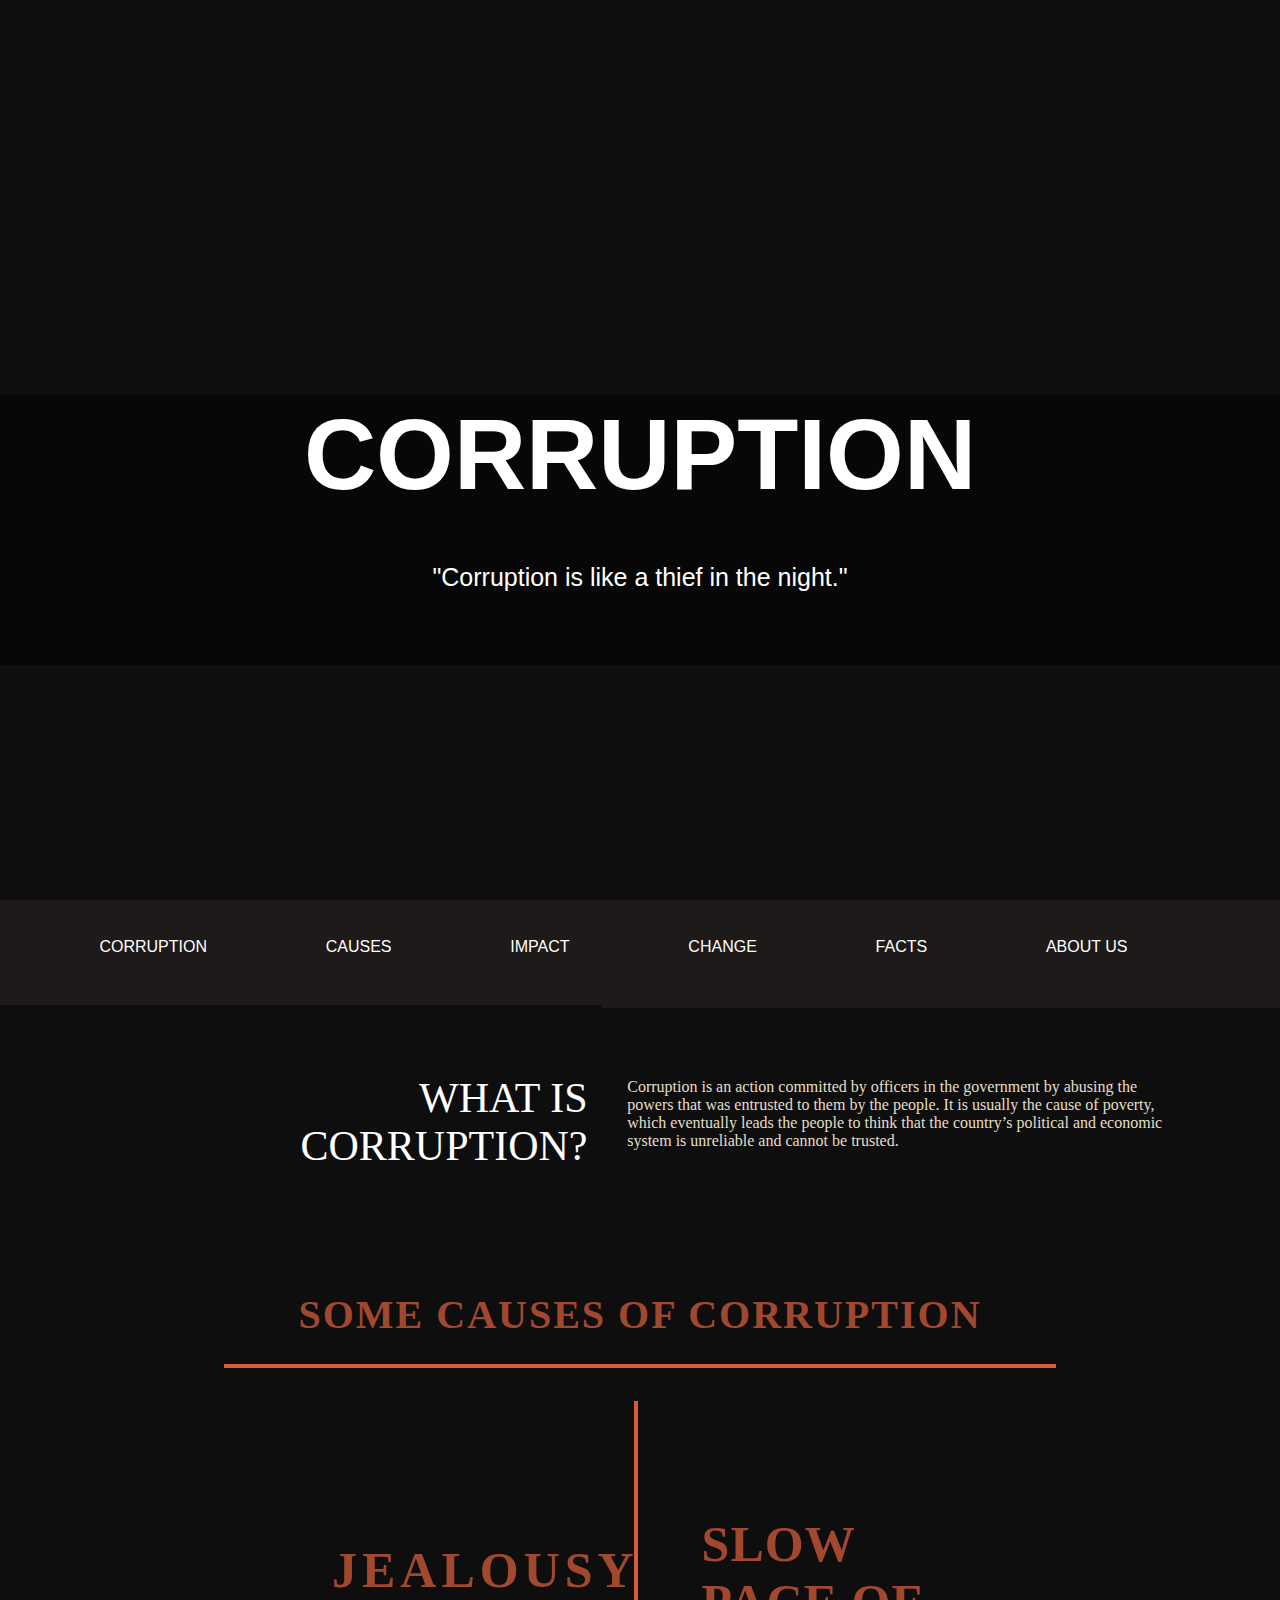
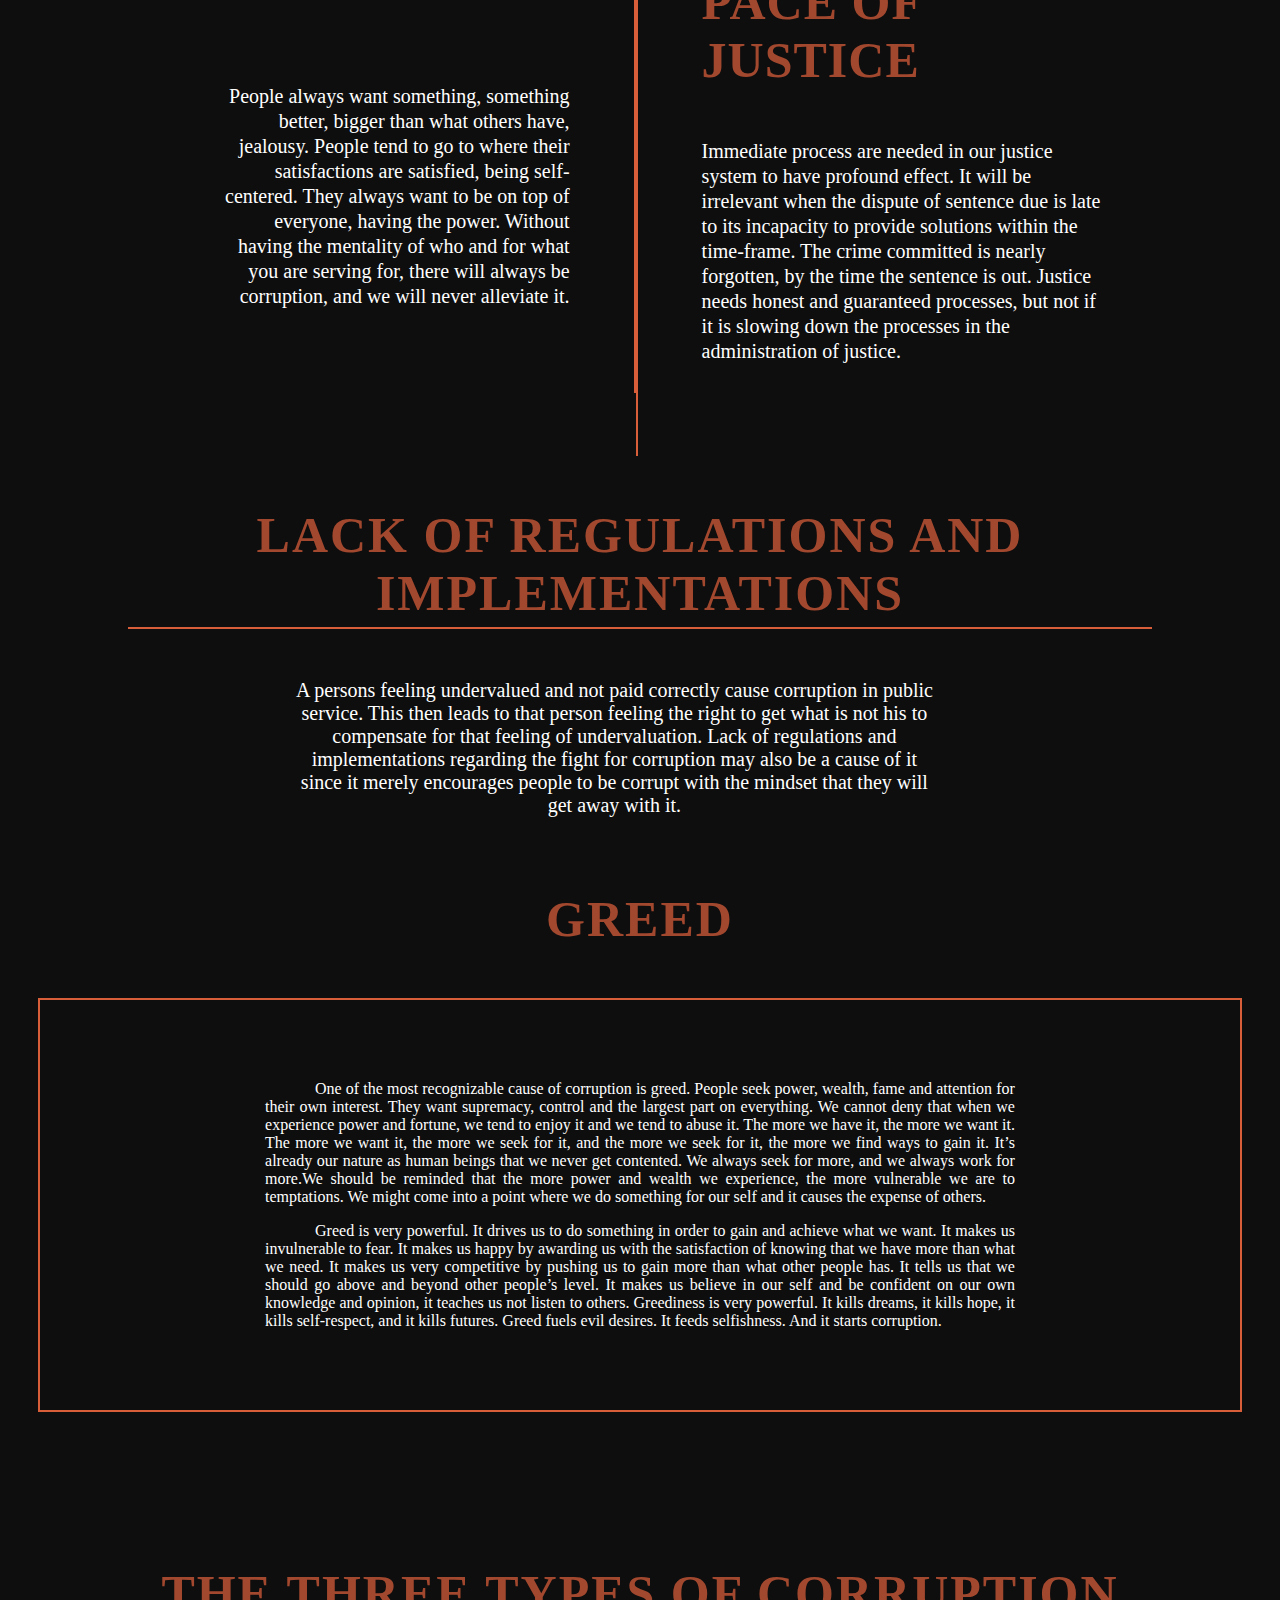
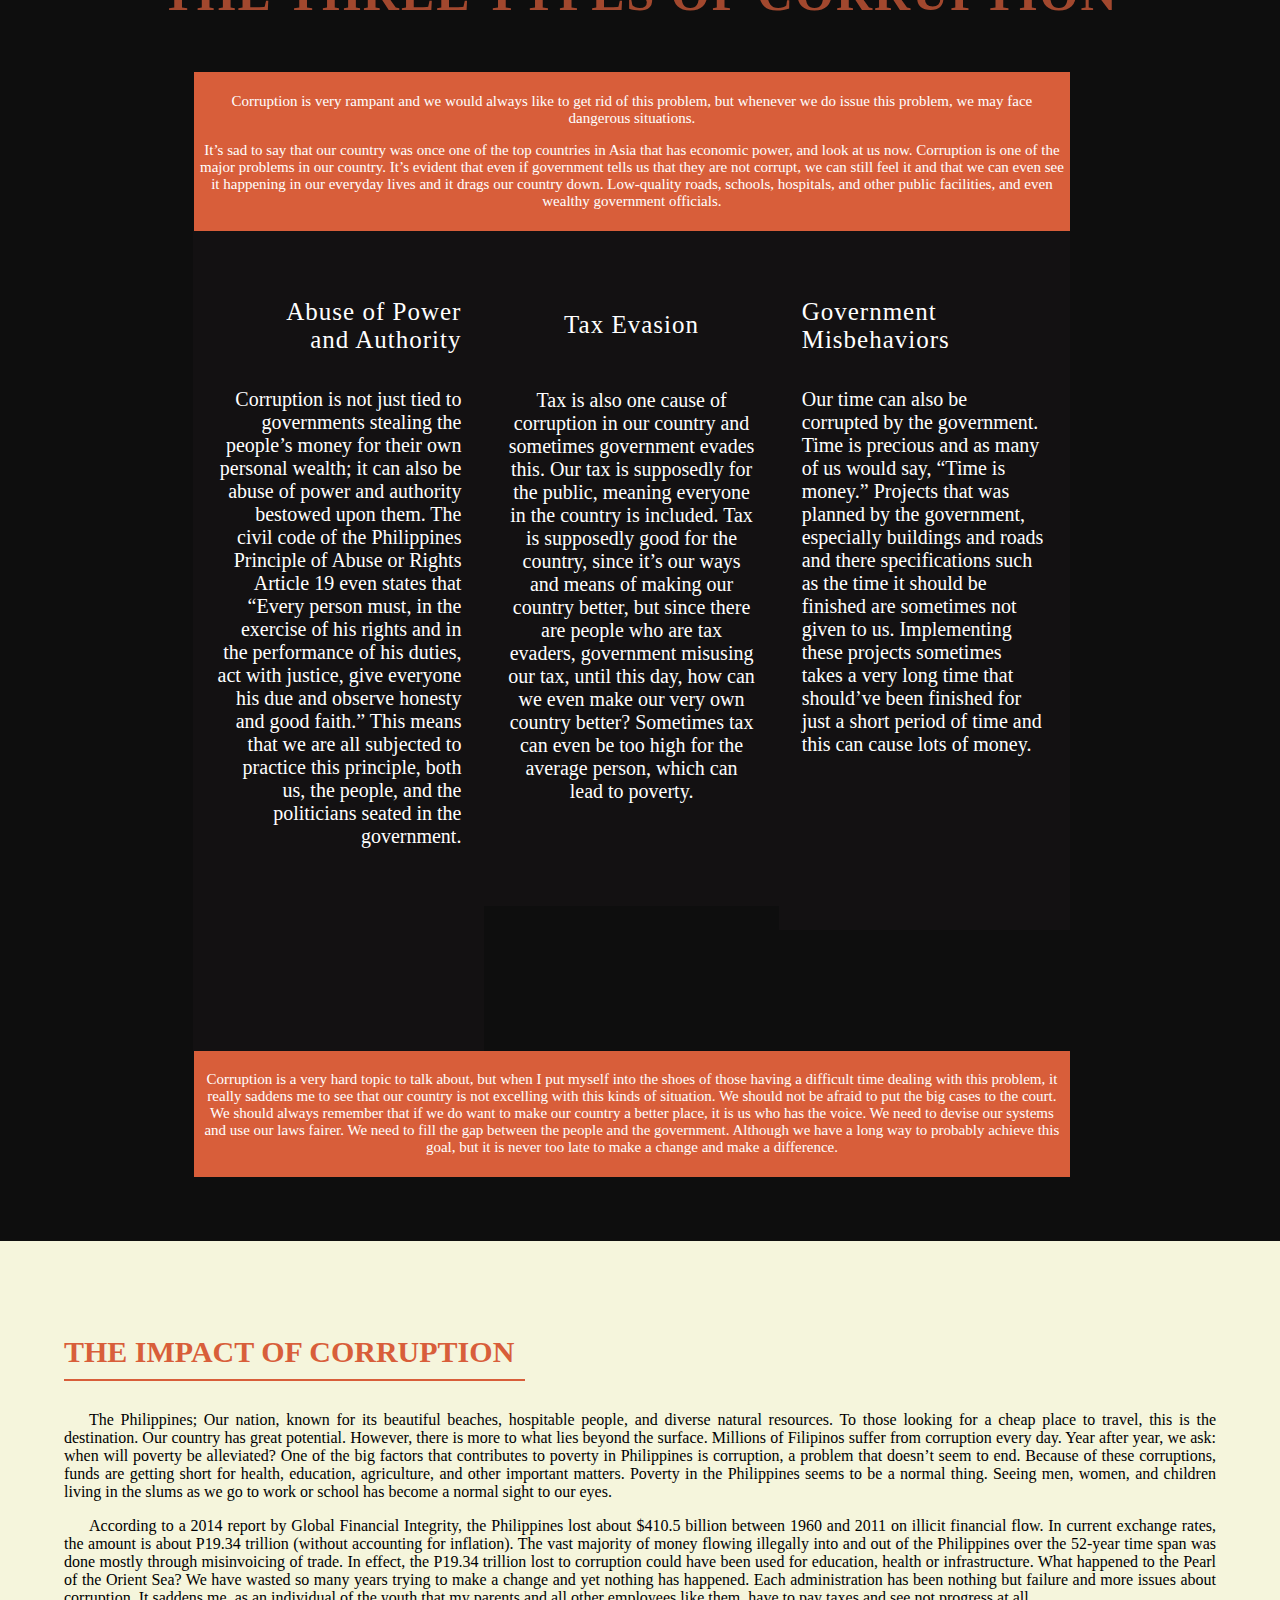
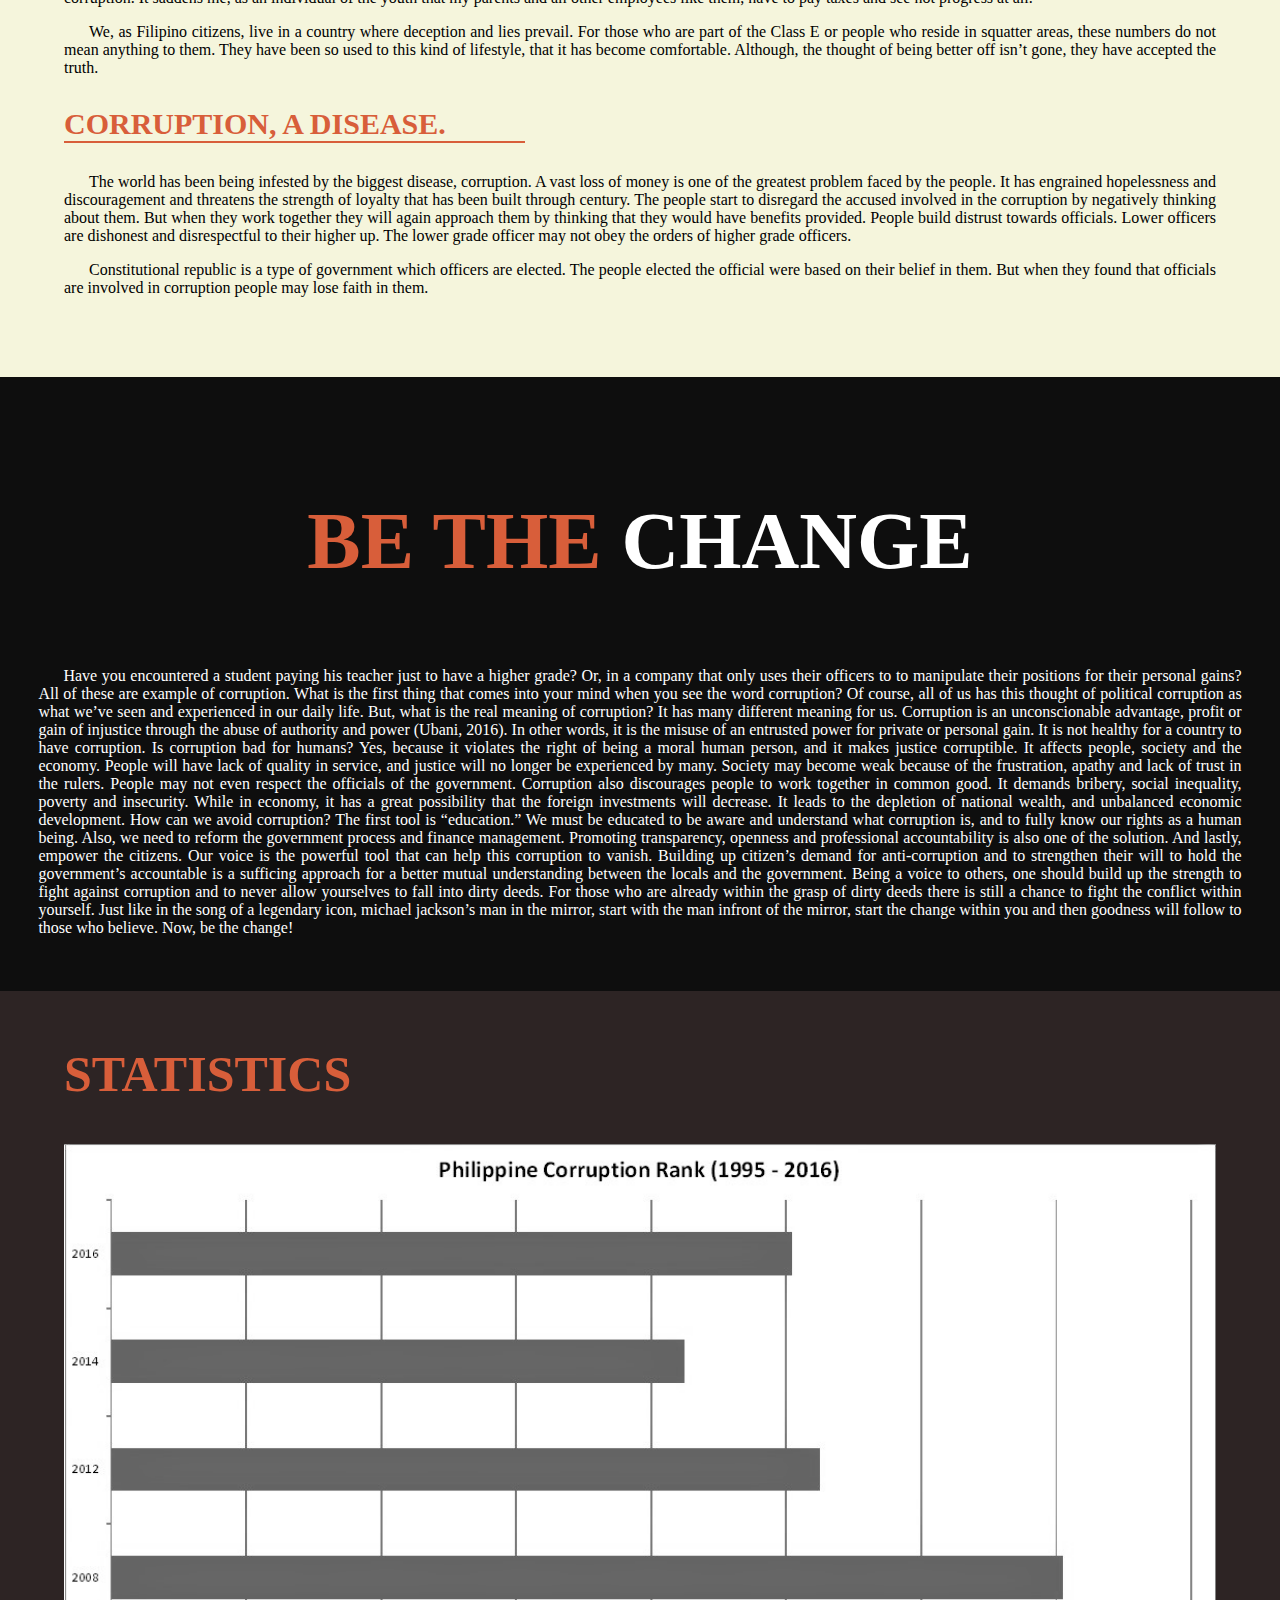
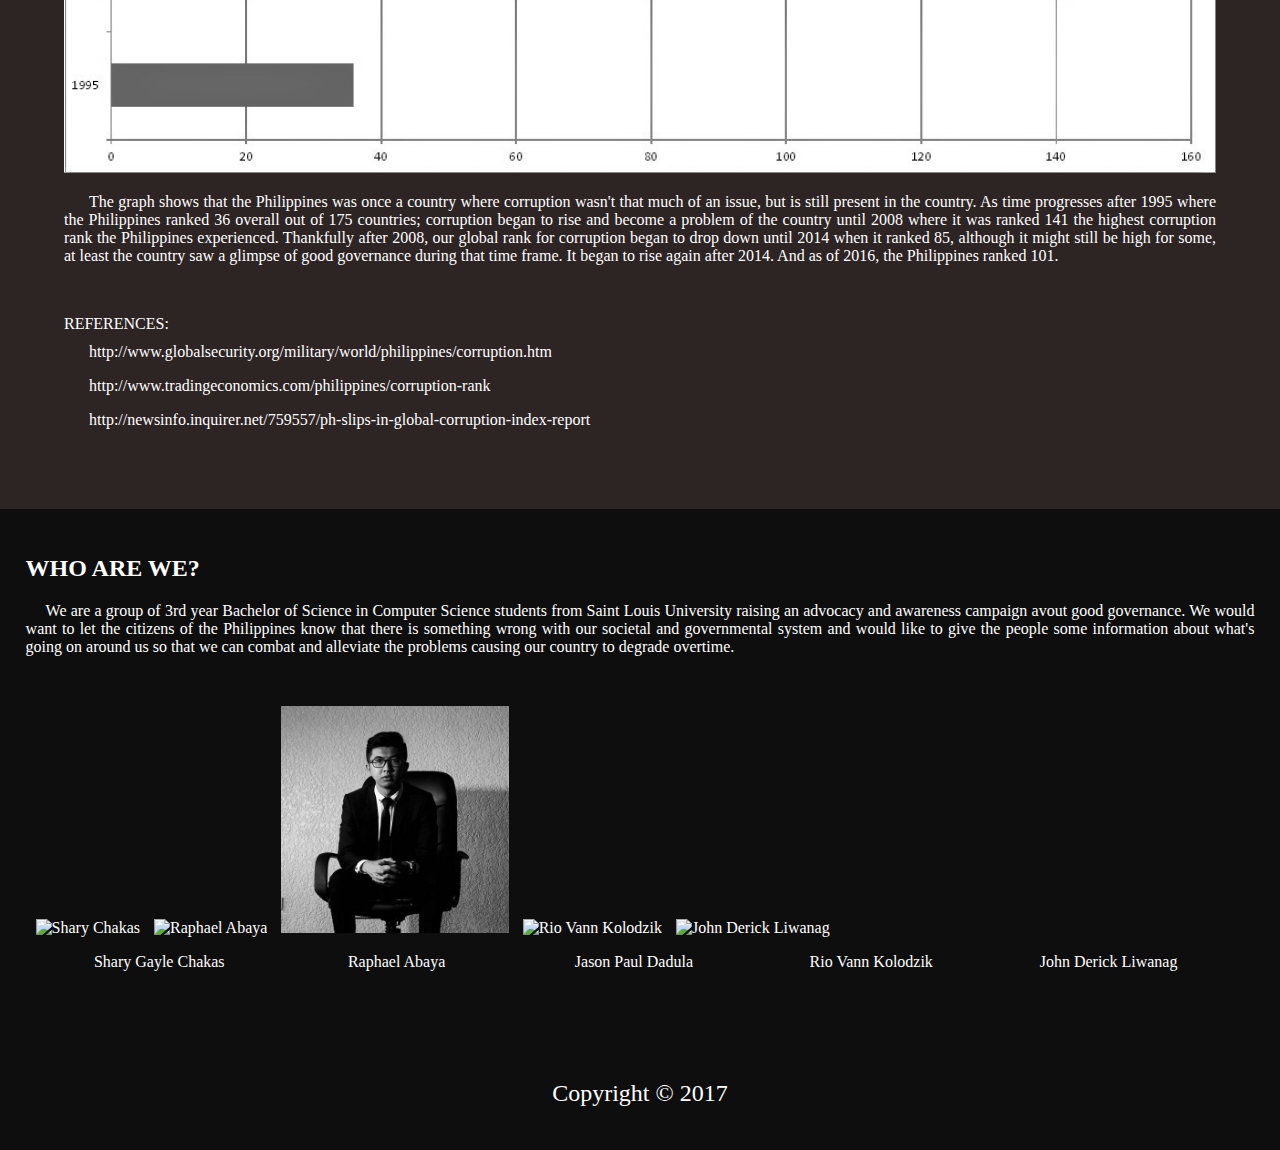
==== 9355B-G8 (For Finalization)/index.html @ 68cabdc9 "Ready for finalization" ====
<!DOCTYPE html>
<html lang="en">

<head>
	<link rel="stylesheet" href="styles/style.css">
	<meta name="keywords" content="awareness, advocacy, corruption, governance">
	<meta name="description" content="An advocacy and awareness website for good governance specifically tackling the topic of corruption">
	<meta charset="utf-8">
	<meta name="author" content="Group8"/>

	<title>Good Governance</title>
</head>

<body>

	<div class="container">
        
        <!-- removed <div id="cover> from inside the header and instead used it as wrapper of the top portion of the html -->
		<div id="cover">
            
            <header>
            	<h1 id="branding">Good Governance</h1>
                <!-- added this whole content of the header -->
                <div id="blackbg"></div>
                    <section id="intro">
                        <h1> CORRUPTION </h1>
                        <p>"Corruption is like a thief in the night."</p>
                    </section>
            </header>
            
            <!-- removed <nav id="menu"> from inside of header -->
			<nav id="menu">
				<ul>
					<li id="definition_menu"><a href="#secondcover">CORRUPTION</a></li>
					<li id="cause_menu"><a href="#cause">CAUSES</a></li>
					<li id="impact_menu"><a href="#column2">IMPACT</a></li>
					<li id="change_menu"><a href="#change">CHANGE</a></li>
					<li id="fact_menu"><a href="#facts">FACTS</a></li>
                    <li id="about_menu"><a href="#about">ABOUT US</a></li>
				</ul>
			</nav>
		</div>
		
		<!-- added <div id="main_content" to wrap the whole content of the html -->
		<div id="main_content">
            
            <!-- changed <div id="defition> to <section> and used to wrap this whole section -->
				<section>
                    <!-- added division of section into two columns -->
                    <div id="left">
                        <h2> WHAT IS CORRUPTION? </h2>
                    </div>
                    
                    <!-- changed class="secondcover" to id="secondcover -->
				    <div id="secondcover">
                            <p>	
                                <!-- removed &emsp -->
                                Corruption is an action committed by officers in the government by abusing the powers that was entrusted to them by the people. It is usually the cause of poverty, which eventually leads the people to think that the country’s political and economic system is unreliable and cannot be trusted. 
                            </p>
				    </div>
                    
                    <!-- added <div class="clear"> -->
                    <div class="clear"></div>
                </section>
		
			<div id="cause">
                <!-- added <h2> located below -->
                <h2> SOME CAUSES OF CORRUPTION </h2>
                
                    <!-- class fourthcover previously wrapped the 5 sections, now it only wraps the 2 first sections -->
                    <div class="fourthcover">
                        
                        <!-- added division to the id cause -->
                        <!-- removed id of all h3 in this cause section -->
                        <!-- transferred the id of p into id of each defined sections -->
                        <!-- removed <br> -->
                        <section id="cause1">
                            <h3> JEALOUSY </h3>
                            <p>
                                People always want something, something better, bigger 
                                than what others have, jealousy. People tend to go to where their satisfactions are satisfied, being self-centered. They always want to be on top of everyone, having the power. Without having the mentality of who and for what you are serving for, there will always be corruption, and we will never alleviate it.
                            </p>
                        </section>

                        <section id="cause2">	
                            <h3>SLOW PACE OF JUSTICE</h3>
                            <p>
                                Immediate process are needed in our justice system to have profound effect. It will be irrelevant when the dispute of sentence due is late to its incapacity to provide solutions within the time-frame. The crime committed is nearly forgotten, by the time the sentence is out. Justice needs honest and guaranteed processes, but not if it is slowing down the processes in the administration of justice.
                            </p>
                        </section>
                        
                        <!-- added <div class="clear"> -->
                        <div class="clear"></div>
                      </div>
                
                        <section id="cause3">
                            <h3>
                                LACK OF REGULATIONS AND IMPLEMENTATIONS
                            </h3>
                            <p>
                                A persons feeling undervalued and not paid correctly cause corruption in public service. This then leads to that person feeling the right to get what is not his to compensate for that feeling of undervaluation. Lack of regulations and implementations regarding the fight for corruption may also be a cause of it since it merely encourages people to be corrupt with the mindset that they will get away with it. <br><br>
                            </p>
                        </section>
                    
					   <section id="cause4">
                           
                           <!-- added this h3 -->
						  <h3> GREED </h3>
                           
                           <!-- added class="cause4_wrapper to wrap the paragraphs of this section -->
                        <div class="cause4_wrapper">
                            <!-- divided the previously 2 paragraphs wrapped in 1 <p> into 2 separate <p>s -->
                            <p>
                                One of the most recognizable cause of corruption is greed. People seek power, wealth, fame and attention for their own interest. They want supremacy, control and the largest part on everything. We cannot deny that when we experience power and fortune, we tend to enjoy it and we tend to abuse it. The more we have it, the more we want it. The more we want it, the more we seek for it, and the more we seek for it, the more we find ways to gain it. It’s already our nature as human beings that we never get contented. We always seek for more, and we always work for more.We should be reminded that the more power and wealth we experience, the more vulnerable we are to temptations. We might come into a point where we do something for our self and it causes the expense of others. 
                            </p>
                            <p>
                                Greed is very powerful. It drives us to do something in order to gain and achieve what we want. It makes us invulnerable to fear. It makes us happy by awarding us with the satisfaction of knowing that we have more than what we need. It makes us very competitive by pushing us to gain more than what other people has. It tells us that we should go above and beyond other people’s level. It makes us believe in our self and be confident on our own knowledge and opinion, it teaches us not listen to others. Greediness is very powerful. It kills dreams, it kills hope, it kills self-respect, and it kills futures. Greed fuels evil desires.  It feeds selfishness. And it starts corruption. 
                            </p>
                        </div>
					</section>
                
                    <!-- transferred this section from "be the change" to "cause" section -->
                    <!-- divided the 2 first paragraphs into two different <p>s -->
                    <!-- changed name from id="column3" into id="cause5"> -->
                    <section id="cause5">
                        
                            <h3>
                                THE THREE TYPES OF CORRUPTION
                            </h3>
                            <div id="cause5_top">
                                <p>
                                    Corruption is very rampant and we would always like to get rid of this problem, but whenever we do issue this problem, we may face dangerous situations.  
                                </p>
                            
                        
                                <p>
                                    It’s sad to say that our country was once one of the top countries in Asia that has economic power, and look at us now. Corruption is one of the major problems in our country. It’s evident that even if government tells us that they are not corrupt, we can still feel it and that we can even see it happening in our everyday lives and it drags our country down. Low-quality roads, schools, hospitals, and other public facilities, and even wealthy government officials. 
                                </p>
                            </div>
                        
                        <!-- added a wrapper class to wrap this 3 sections -->
                        <!-- divided "THE THREE TYPES OF CORRUPTION" into three subsections -->
                        <!-- all h4s found here are new -->
                        <!-- all 3 types were previously inside one <p>, now we divided it into 3 separate <p>s -->
                        <div class="cause_wrapper">
                            <section id="cause5_left">
                                <h4>
                                    Abuse of Power and Authority
                                </h4>

                                <p>
                                    Corruption is not just tied to governments stealing the people’s money for their own personal wealth; it can also be abuse of power and authority bestowed upon them. The civil code of the Philippines Principle of Abuse or Rights Article 19 even states that “Every person must, in the exercise of his rights and in the performance of his duties, act with justice, give everyone his due and observe honesty and good faith.” This means that we are all subjected to practice this principle, both us, the people, and the politicians seated in the government.  
                                </p>
                            </section>
                            
                            <section id="cause5_middle">
                                <h4>
                                    Tax Evasion
                                </h4>

                                <p>	  
                                    Tax is also one cause of corruption in our country and sometimes government evades this. Our tax is supposedly for the public, meaning everyone in the country is included. Tax is supposedly good for the country, since it’s our ways and means of making our country better, but since there are people who are tax evaders, government misusing our tax, until this day, how can we even make our very own country better? Sometimes tax can even be too high for the average person, which can lead to poverty. 
                                </p>
                            </section>
                            <section id="cause5_right">
                                <h4>
                                    Government Misbehaviors
                                    
                                </h4>

                                <p>	
                                    Our time can also be corrupted by the government. Time is precious and as many of us would say, “Time is money.” Projects that was planned by the government, especially buildings and roads and there specifications such as the time it should be finished are sometimes not given to us. Implementing these projects sometimes takes a very long time that should’ve been finished for just a short period of time and this can cause lots of money.
                                </p>
                            </section>
                            
                            <!-- added <div class="clear"> -->
                            <div class="clear"></div>
                            
                        </div>
                        
                        <!-- separated the last paragraph found in "THE THREE TYPES OF CORRUPTION and assigned it to a new div and id -->
                            <div id="cause5_bottom">
                                <!-- removed &emsp -->
                                <p>	
                                    Corruption is a very hard topic to talk about, but when I put myself into the shoes of those having a difficult time dealing with this problem, it really saddens me to see that our country is not excelling with this kinds of situation. We should not be afraid to put the big cases to the court. We should always remember that if we do want to make our country a better place, it is us who has the voice. We need to devise our systems and use our laws fairer. We need to fill the gap between the people and the government. Although we have a long way to probably achieve this goal, but it is never too late to make a change and make a difference.
                                </p>
                            </div> 
                    </section>
				</div>
            
                <!-- changed class="eighthcover" into id="eigthcover -->
                <!-- removed all id of h3 tags -->
                <div id="eigthcover">
                    
                    <!-- removed the id of p tag and transformed it into a section -->
					<section id="column2">
						<h3>THE IMPACT OF CORRUPTION </h3>
                        
                        <!-- divided the previously 2 paragraphs wrapped into 1 p tag into two separate p tags -->
                        <!-- removed &emsp; -->
						<p>
							The Philippines; Our nation, known for its beautiful beaches, hospitable people, and diverse natural resources. To those looking for a cheap place to travel, this is the destination. Our country has great potential.  However, there is more to what lies beyond the surface. Millions of Filipinos suffer from corruption every day. Year after year, we ask: when will poverty be alleviated?  One of the big factors that contributes to poverty in Philippines is corruption, a problem that doesn’t seem to end. Because of these corruptions, funds are getting short for health, education, agriculture, and other important matters. Poverty in the Philippines seems to be a normal thing. Seeing men, women, and children living in the slums as we go to work or school has become a normal sight to our eyes.  
						</p>
						<p>	
							According to a 2014 report by Global Financial Integrity, the 	Philippines lost about $410.5 billion between 1960 and 2011 on illicit financial flow. In current exchange rates, the amount is about P19.34 trillion (without accounting for inflation). The vast majority of money flowing illegally into and out of the Philippines over the 52-year time span was done mostly through misinvoicing of trade. In effect, the P19.34 trillion lost to corruption could have been used for education, health or infrastructure. What happened to the Pearl of the Orient Sea? We have wasted so many years trying to make a change and yet nothing has happened. Each administration has been nothing but failure and more issues about corruption. It saddens me, as an individual of the youth that my parents and all other employees like them, have to pay taxes and see not progress at all. 	
						</p>
						<p>	
							We, as Filipino citizens, live in a country where deception and lies prevail. For those who are part of the Class E or people who reside in squatter areas, these numbers do not mean anything to them. They have been so used to this kind of lifestyle, that it has become comfortable. Although, the thought of being better off isn’t gone, they have accepted the truth.  
						</p>
					</section>
                
                    <section id="columnchange">
						<h3>CORRUPTION, A DISEASE.</h3>
						<p>
							The world has been being infested by the biggest disease, corruption. A vast loss of money is one of the greatest problem faced by the people. It has engrained hopelessness and discouragement and threatens the strength of loyalty that has been built through century. The people start to disregard the accused involved in the corruption by negatively thinking about them. But when they work together they will again approach them by thinking that they would have benefits provided. People build distrust towards officials. Lower officers are dishonest and disrespectful to their higher up. The lower grade officer may not obey the orders of higher grade officers.
						</p>

						<p>	
							Constitutional republic is a type of government which officers are elected. The people elected the official were based on their belief in them. But when they found that officials are involved in corruption people may lose faith in them.
						</p>
					</section>
				</div>
			
                <!-- used <div id="change" as wrapper of change section instead of reusing the eighthcover class previously -->
                <!-- removed the write-up "THE THREE TYPES OF CORRUPTION" from here and transferred it in the cause section -->
                <!-- removed the br tag -->
                <!-- removed id of h3 tag -->
				<div id="change">
                    <!-- removed the id of p tag and transferred it into as the id of the newly created section --> 
					<section id="column1">
						<h3>BE THE <span>CHANGE</span></h3>
                        <!-- removed &emsp -->
                        <!-- changed by re-writing some parts of this paragraph -->
						<p>			
                            Have you encountered a student paying his teacher just to have a higher grade? Or, in a company that only uses their officers to to manipulate their positions for their personal gains? All of these are example of corruption. What is the first thing that comes into your mind when you see the word corruption? Of course, all of us has this thought of political corruption as what we’ve seen and experienced in our daily life. But, what is the real meaning of corruption? It has many different meaning for us. Corruption is an unconscionable advantage, profit or gain of injustice through the abuse of authority and power (Ubani, 2016). In other words, it is the misuse of an entrusted power for private or personal gain. It is not healthy for a country to have corruption.  Is corruption bad for humans? Yes, because it violates the right of being a moral human person, and it makes justice corruptible. It affects people, society and the economy. People will have lack of quality in service, and justice will no longer be experienced by many. Society may become weak because of the frustration, apathy and lack of trust in the rulers. People may not even respect the officials of the government. Corruption also discourages people to work together in common good. It demands bribery, social inequality, poverty and insecurity. While in economy, it has a great possibility that the foreign investments will decrease. It leads to the depletion of national wealth, and unbalanced economic development. How can we avoid corruption? The first tool is “education.” We must be educated to be aware and understand what corruption is, and to fully know our rights as a human being. Also, we need to reform the government process and finance management. Promoting transparency, openness and professional accountability is also one of the solution. And lastly, empower the citizens. Our voice is the powerful tool that can help this corruption to vanish. Building up citizen’s demand for anti-corruption and to strengthen their will to hold the government’s accountable is a sufficing approach for a better mutual understanding between the locals and the government. Being a voice to others, one should build up the strength to fight against corruption and to never allow yourselves to fall into dirty deeds. For those who are already within the grasp of dirty deeds there is still a chance to fight the conflict within yourself. Just like in the song of a legendary icon, michael jackson’s man in the mirror, start with the man infront of the mirror, start the change within you and then goodness will follow to those who believe. Now, be the change!
						</p>
					</section>
				</div>
            
            <!-- removed <div id="fact" -->
            <!-- changed from being <div> into <section> -->
			<section class="tenthcover" id="facts">
                <!-- added this h2 tag and its value -->
                <h2> STATISTICS </h2>
                <!-- added this image as content -->
                <img src="images/statistics.jpg" alt="Statistics 1">
                <!-- added this paragraph as content -->
                <p id="graph"> 
                    The graph shows that the Philippines was once a country where corruption wasn't that much of an issue, but is still present in the country. As time progresses after 1995 where the Philippines ranked 36 overall out of 175 countries; corruption began to rise and become a problem of the country until 2008 where it was ranked 141 the highest corruption rank the Philippines experienced. Thankfully after 2008, our global rank for corruption began to drop down until 2014 when it ranked 85, although it might still be high for some, at least the country saw a glimpse of good governance during that time frame. It began to rise again after 2014. And as of 2016, the Philippines ranked 101. 
                </p>
                <div id="references">
                	<!-- added this references as content -->
                	<span>REFERENCES:</span>
              		<p>http://www.globalsecurity.org/military/world/philippines/corruption.htm</p>
	              	<p>http://www.tradingeconomics.com/philippines/corruption-rank</p>
	               	<p>http://newsinfo.inquirer.net/759557/ph-slips-in-global-corruption-index-report</p>
            	</div>
            </section>

            <!-- added about section as content -->    
                    <section id="about">
                        <h2> WHO ARE WE? </h2>
                        <p> 
                            We are a group of 3rd year Bachelor of Science in Computer Science students from Saint Louis University raising an advocacy and awareness campaign avout good governance. We would want to let the citizens of the Philippines know that there is something wrong with our societal and governmental system and would like to give the people some information about what's going on around us so that we can combat and alleviate the problems causing our country to degrade overtime. 
                        </p>

                        <div id="images">
	                        <img id="shary" src="images/shary.jpg" alt="Shary Chakas">
	                        <img id="raphael" src="images/raphael.jpg" alt="Raphael Abaya">
	                        <img id="jay" src="images/jay.jpg" alt="Jason Dadula">
	                        <img id="rio" src="images/rio.jpg" alt="Rio Vann Kolodzik">
	                        <img id="jDerick" src="images/derick.jpg" alt="John Derick Liwanag">
                    	</div>

                    	<div id="personalInfo">
	                        <p id="sgc">
	                        	Shary Gayle Chakas
	                        </p>
	                        <p id="ra">
	                        	Raphael Abaya
	                        </p>
	                        <p id="jpd">
	                        	Jason Paul Dadula
	                        </p>
	                        <p id="rvk">
	                        	Rio Vann Kolodzik
	                        </p>
	                        <p id="jdl">
	                        	John Derick Liwanag
	                        </p>
                    	</div>
                    </section>

            <!-- added footer -->
            <footer>
            	<small>
            		Copyright © 2017 	   
            	</small>
            </footer>
        </div>
	</div>
</body>
</html>
---- 9355B-G8 (For Finalization)/styles/style.css ----
html, body{
    height: 100%;
    width:100%;
    margin: 0;
    padding: 0;
    background-color: #0e0e0e;
    color: white;
}

header{
    height: 50%;
    width: 100%;
    position: relative;
    top: 35%;
}

#branding{
    color: transparent;
}

#intro h1{
    margin-top: 10%;
}

#intro p{
    margin-top: 80px;
}

.container{
    position: absolute;
    width: 100%;
    height: 100%;
}

#cover{
    background-attachment: fixed;
    background-image: url("images/bgcover.jpg");
	background-repeat: no-repeat;
	background-position: center;
	background-size: cover;
    height:100%;
    width: 100%;
}

#menu{
    color: white;
    position: absolute;
    background-color: #1d1a19;
    height: 12%;
    width: 100%;
    top: 100%;
}

ul{
    position: relative;
    width: 91%;
    margin-top: 3%;
	overflow: hidden;
}

li{
	list-style-type: none;
}

li a{ 
    background-color: #1d1a19;
    font-family: 'Verdana', 'Arial','Sans Serif';
	color: white;
	float: left;
	text-decoration: none;
    padding: 0% 5.1%;

}

li a:hover{
    background-color: #d85e3a;
    color: black;
}

#blackbg{
    margin: 0;
    height: 60%;
    width: 100%;
    background-color:black;
    opacity: 0.5;
    color: white;
}

#intro{
    text-align: center;
    height: 50%;
    width: 100%;
    top: 10%;
    position: absolute;
}

#intro h1{
    width: 100%;
    top: -50%;
    font-family: 'Verdana','Arial';
    font-size: 100px;
    position: absolute;
}

#intro p{
    width: 100%;
    top: 45%;
    font-family: 'Verdana', 'Arial';
    font-size: 25px;
    position: absolute;
}

#secondcover{
    width: 43%;
    background-color: #0e0e0e;
    padding-left: 5%;
    padding-right: 8%;
    padding-top: 10%;
    float: right;
    margin-top: 1%;
}

#secondcover p{
    font-family: 'verdana';
    color: #e5dfc5;
    padding-bottom: 5%;

}

#left{
    text-align: right;
    background-color: #0e0e0e;
    padding-right: 2%;
    position: absolute;
    width: 45%;
    float: left;
    margin-top: 6.5%;
}

#left h2{
    padding: 6% 0% 4% 7%;
    font-weight: lighter;
    font-size: 42px;
    position: relative;
    left: 25%;
    width: 70%;
    font-family: 'verdana';
}

.clear{
    clear: both;
}

#about{
    margin: 0;
    background-color: #0e0e0e;
    padding: 2%;
    height: 500px;
    color: white;
}

#about h3{
    font-family: 'Verdana';
    font-weight: lighter;
    text-align: center;
}

#about p{
    text-align: justify;
    text-indent: 20px;
}

#cause{
    background-attachment: fixed;
    background-image: url("images/cover2.jpg");
    color: white;
}

#cause h2{
    font-family: 'impact';
    font-size: 40px;
    text-align: center;
    margin-left: auto;
    margin-right: auto;
    width: 65%;
    border-bottom: 4px solid #d85e3a;
    padding-top: 5%;
    padding-bottom: 2%;
    letter-spacing: 2px;
    color: #a2482e;
}

.fourthcover{
    width: 100%;
    overflow: auto;
}

#cause1{
    padding: 5%;
    float: left;
    width: 39.5%;
    border-right: 2px solid #d85e3a;
}

#cause1 p{
    text-align: right;
    line-height: 25px;
    margin-top: 17%;
    margin-left: 30%;
    width: 70%;
    font-family: 'verdana';
    font-size: 20px;
}

#cause1 h3{
    color: #a2482e;
    font-family: 'impact';
    font-size: 50px;
    letter-spacing: 5px;
    margin-left: 53%;
    margin-top: 15%;
}

#cause2{
    border-left: 2px solid #d85e3a;
    padding: 5%;
    float: left;
    width: 40%;
    height: 527px;
}

#cause2 h3{
    letter-spacing: 1px;
    font-size: 50px;
    font-family: 'impact';
    color: #a2482e;
    width: 50%;
}

#cause2 p{
    text-align: left;
    line-height: 25px;
    width: 80%;
    font-family: 'verdana';
    font-size: 20px;
}

#cause3 h3{
    text-align: center;
    font-family: 'impact';
    font-size: 50px;
    letter-spacing: 2px;
    color: #a2482e;
    border-bottom: 2px solid #d85e3a;
    width: 80%;
    margin-left: auto;
    margin-right: auto;
    padding-bottom: 5px;
}

#cause3 p{
    text-align: center;
    width: 50%;
    font-family: 'verdana';
    font-size: 20px;
    margin-left: 23%;
}

.cause4_wrapper{
    padding: 5%;
    margin: 3%;
    border: 2px solid #d85e3a;
}

#cause4 h3{
    text-align: center;
    font-family: 'impact';
    font-size: 50px;
    letter-spacing: 2px;
    color: #a2482e;
    width: 15%;
    margin-left: auto;
    margin-right: auto;
}

#cause4 p{
    text-indent: 50px;
    text-align: justify;
    margin-left: 15%;
    font-family: 'verdana';
    width: 70%;
}

#cause5{
    padding: 5%;
}

#cause5 h3{
    text-align: center;
    font-family: 'impact';
    font-size: 50px;
    letter-spacing: 2px;
    color: #a2482e;
}

#cause5_top{
    margin-left: 11.3%;
    width: 75%;
    padding: 0.5%;
    font-size: 15px;
    background-color: #d85e3a;
    color: white;
    text-align: center;
    font-family: 'verdana';    
}

p{
    font-family: 'verdana';
}

#cause5_left{
    background-color: #131112;
    width: 21.3%;
    padding: 3% 2%;
    margin-left: 11.2%;
    float: left;
    height: 751px;
}

#cause5_left h4{
    margin-left: 20%;
    width: 80%;
    text-align: right;
}


#cause5_left p{
    font-size: 20px;
    text-align: right;
}

#cause5_middle{
    text-align: center;
    float: left;
    background-color: #131112;
    width: 21.54%;
    padding: 3% 2% 7.2% 2%;
}

#cause5_middle h4{
    padding-top: 5%;
    text-align: center;
}

#cause5_middle p{
    padding-top:7%;
    font-size: 20px;
}

#cause5_right{
    float: left;
    background-color: #131112;
    width: 21.3%;
    padding: 3% 2% 13.4% 2%;
}

#cause5_right p{
    font-size: 20px;
}

#cause5_bottom{
    margin-left: 11.3%;
    width: 75%;
    padding: 0.5%;
    font-size: 15px;
    background-color: #d85e3a;
    color: white;
    text-align: center;
    font-family: 'verdana';
    
}

span{
    color: white;
}

h4{
    font-family: 'impact';
    font-weight: lighter;
    letter-spacing: 1px;
    font-size: 25px;
}

#change{
    padding: 3%;
    background-image: url("images/cover3.jpg");
    background-attachment: fixed;
}

#change h3{
    color: #d85e3a;
    text-align: center;
    font-size: 80px;
}

h3{
    font-family: 'impact';
}

#eigthcover{
    color: black;
    padding: 5%;
    background-color: beige;
}

#columnchange h3{
    border-bottom: 2px solid #d85e3a;
    color: #d85e3a;
    font-size: 30px;
    width: 40%;
}

#columnchange p{
    text-indent: 25px;
    text-align: justify;
}

#column1 p{
    text-indent: 25px;
    text-align: justify;
}

#column2 h3{
    font-size: 30px;
    color: #d85e3a;
    border-bottom: 2px solid #d85e3a;
    padding-bottom: 10px;
    width: 40%;
}

#column2 p{
    text-indent: 25px;
    text-align: justify;
}

.tenthcover{
    background-color: #2d2424;
    padding: 5%;
    position: relative;
}

.tenthcover{
    background-color: #2d2424;
    padding: 5%;
    position: relative;
}

#graph{
    margin-bottom: 50px;
    text-indent: 25px;
    text-align: justify;
}

#references p{
    text-indent: 25px;
    margin-top: 10px;
}

.tenthcover img{
    height: 100%;
    width: 100%;
}

.tenthcover h2{
    color: #d85e3a;
    font-family: 'impact';
    font-size: 50px;
    margin-top: -10px;
}

.clear{
    clear: both;
}

footer{
    text-align: center;
    margin: 0;
    padding: 20px;
    background-image: url("images/bgcover.jpg");
    height: 50px;
}

small{
    font-size: 1.5em;
}

#images{
    width: 100%;
    margin-top: 50px;
}

#shary{
    width: 18.5%;
}

#jay{
    width: 18.5%;
}

#rio{
    width: 18.5%;
}

#jDerick{
    width: 18.5%;
}

#raphael{
	width: 18.5%;
}

#personalInfo{
	width: 100%;
}

#personalInfo p{
	margin-left: 10px;
    text-align: center;
}

#images{
	width: 100%;
	margin-left: auto;
	margin-right: auto;
}

#images img{
	margin-left: 10px;
}

#sgc{
    width: 18.5%;
    float: left;   
}

#jpd{
    width: 18.5%;
    float: left;   
}

#rvk{
    width: 18.5%;
    float: left;   
}

#jdl{
    width: 18.5%;
    float: left;   
}

#ra{
    width: 18.5%;
    float: left;   
}
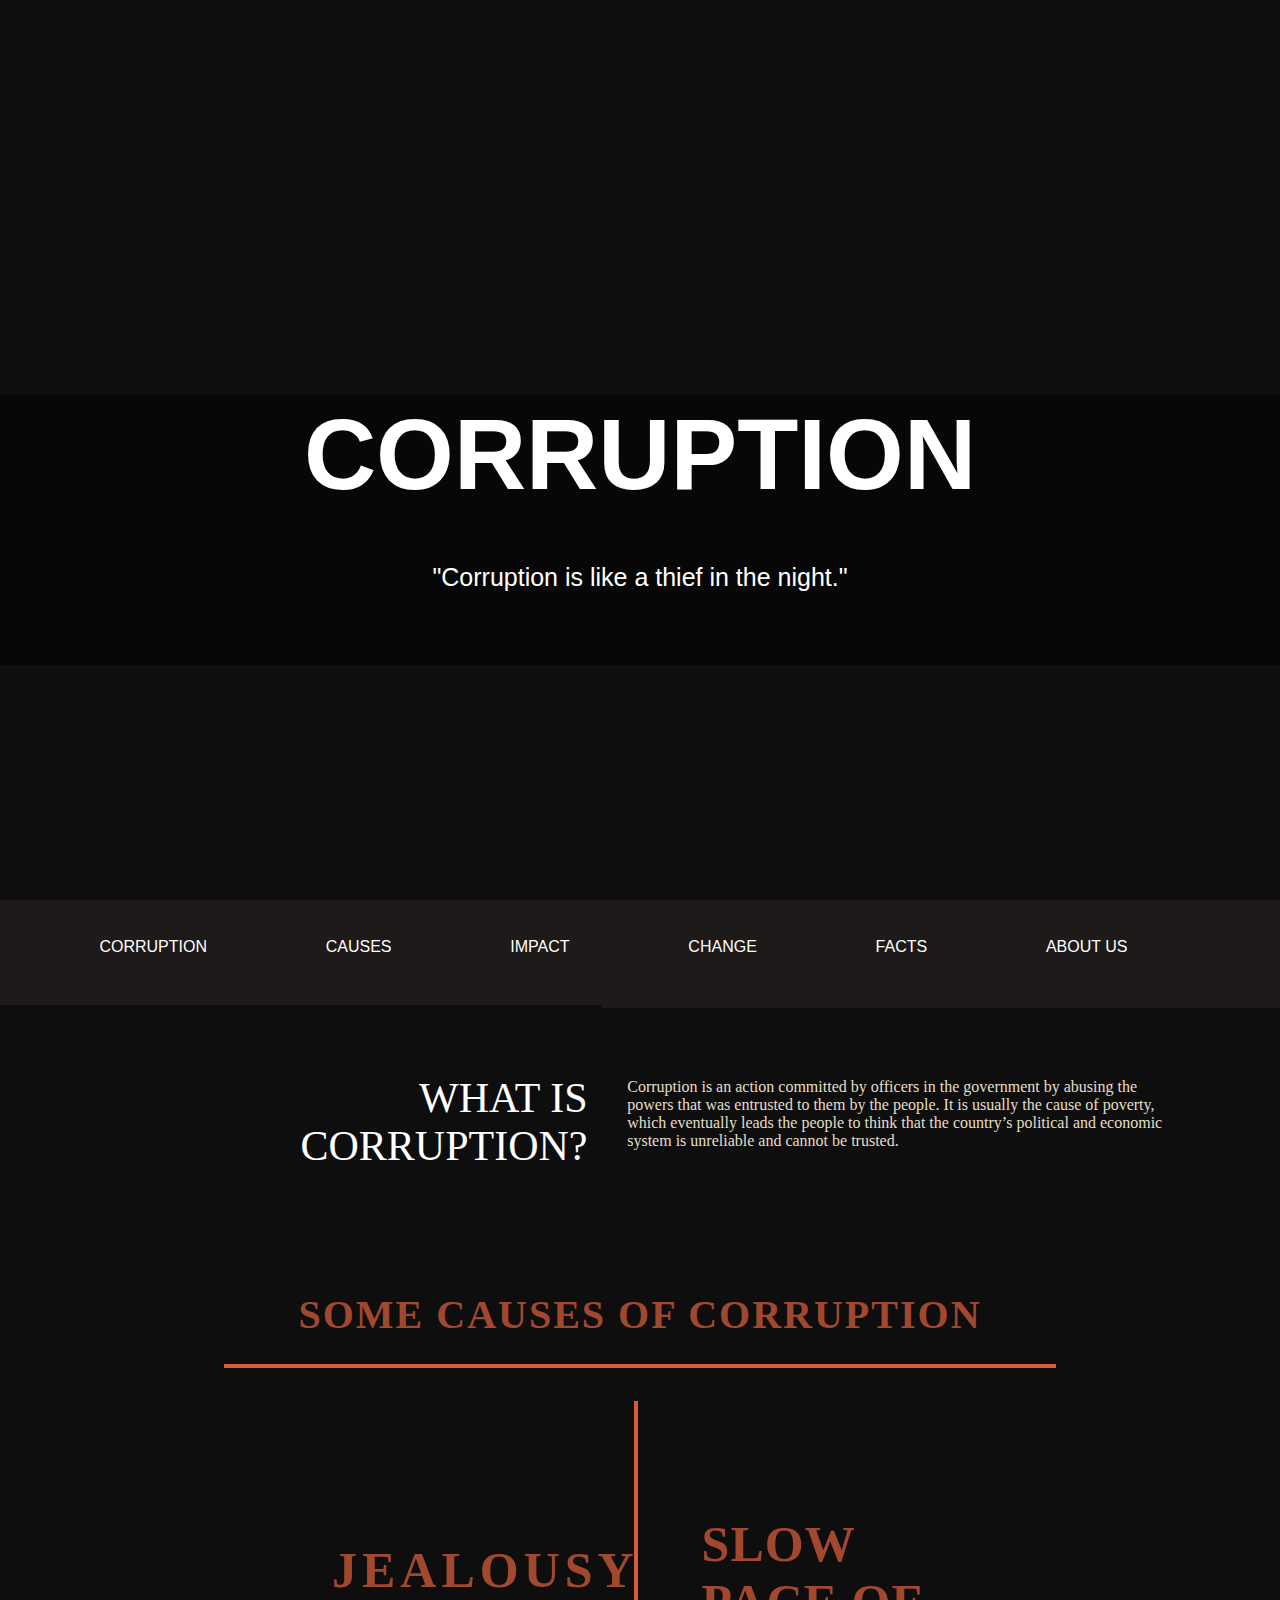
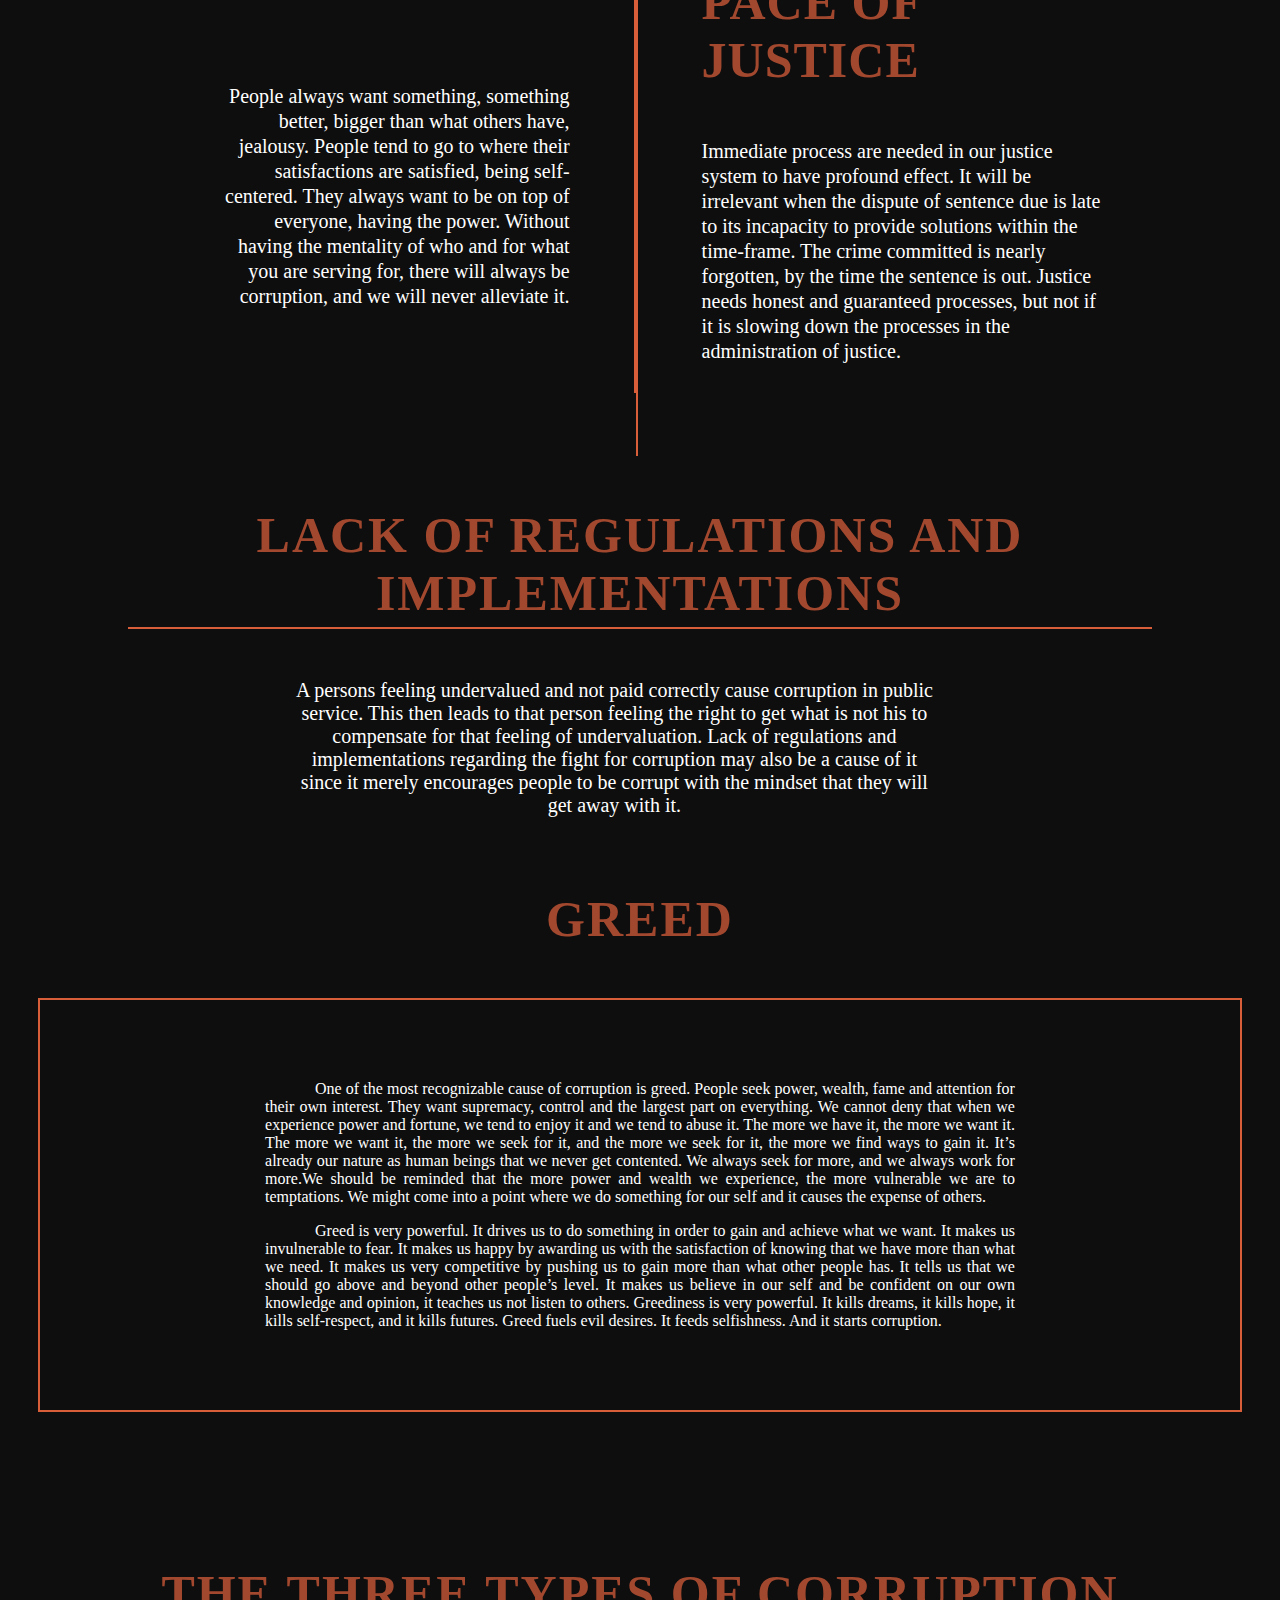
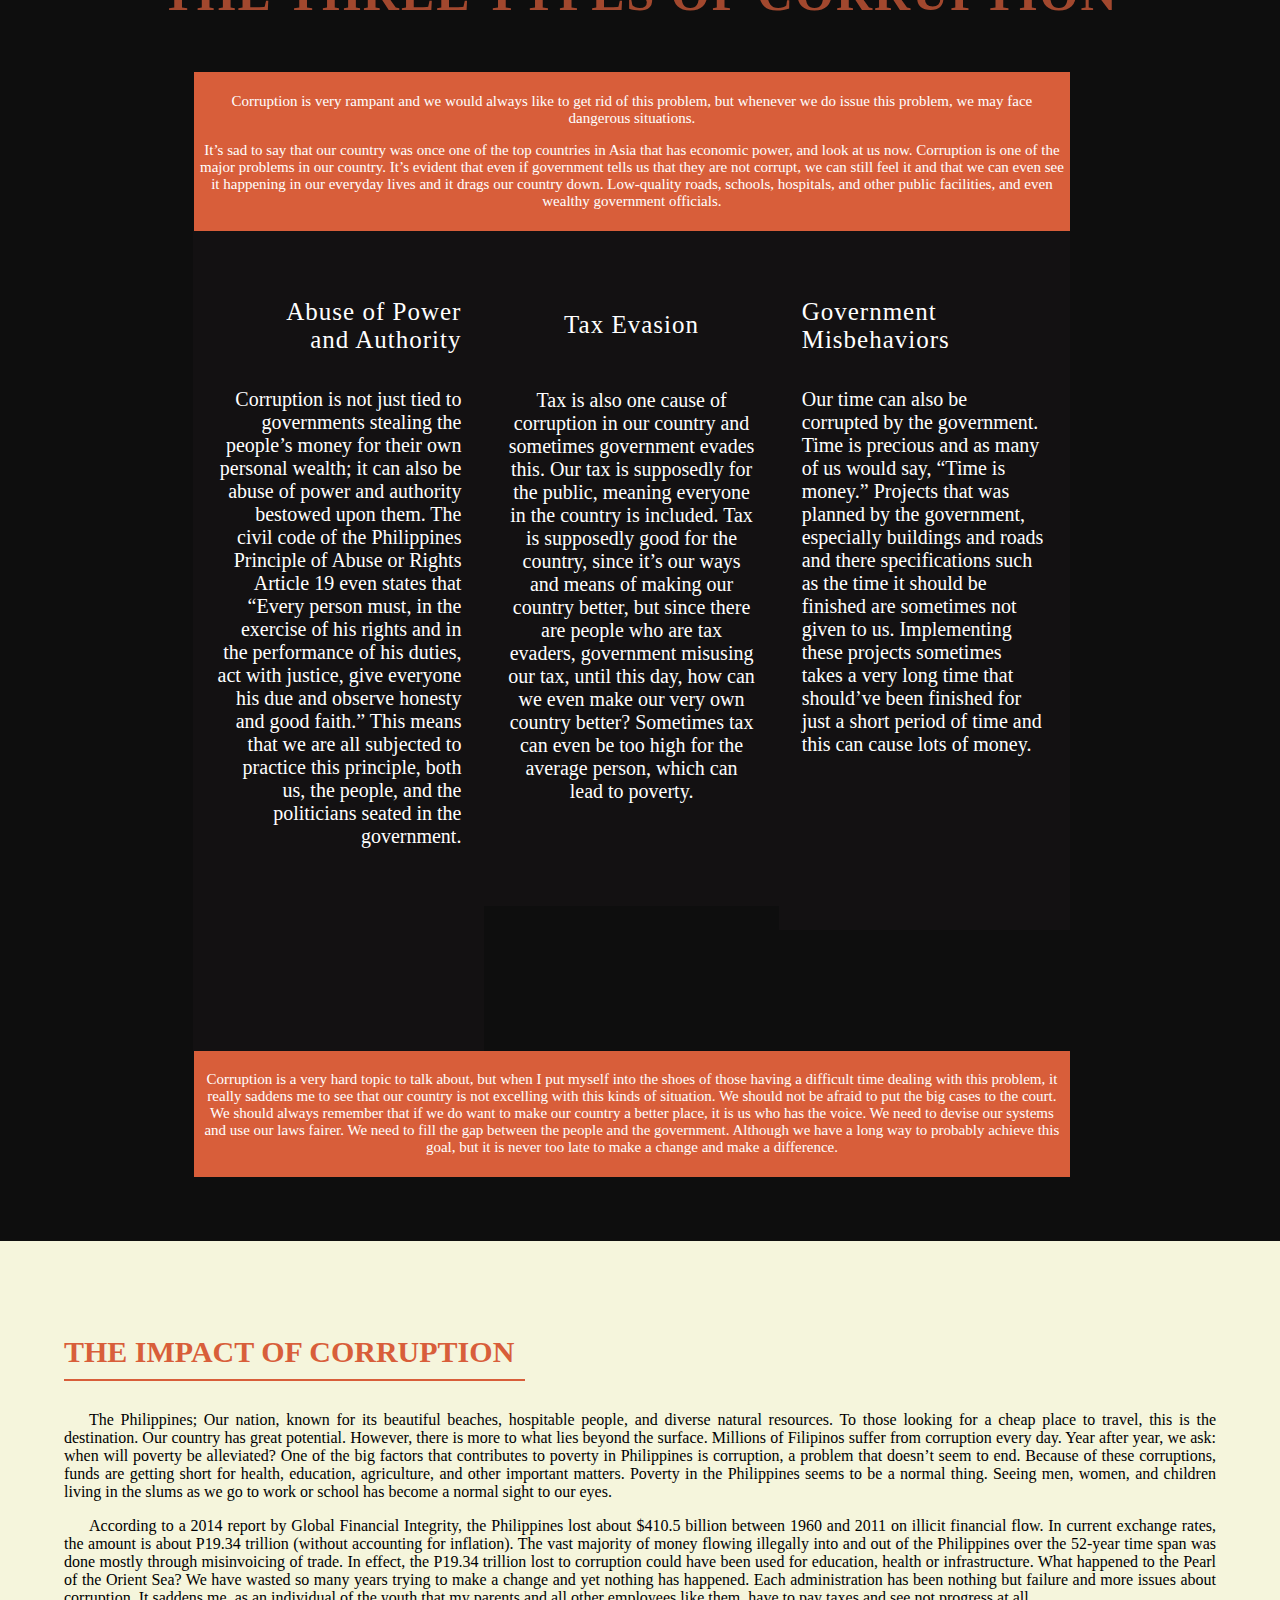
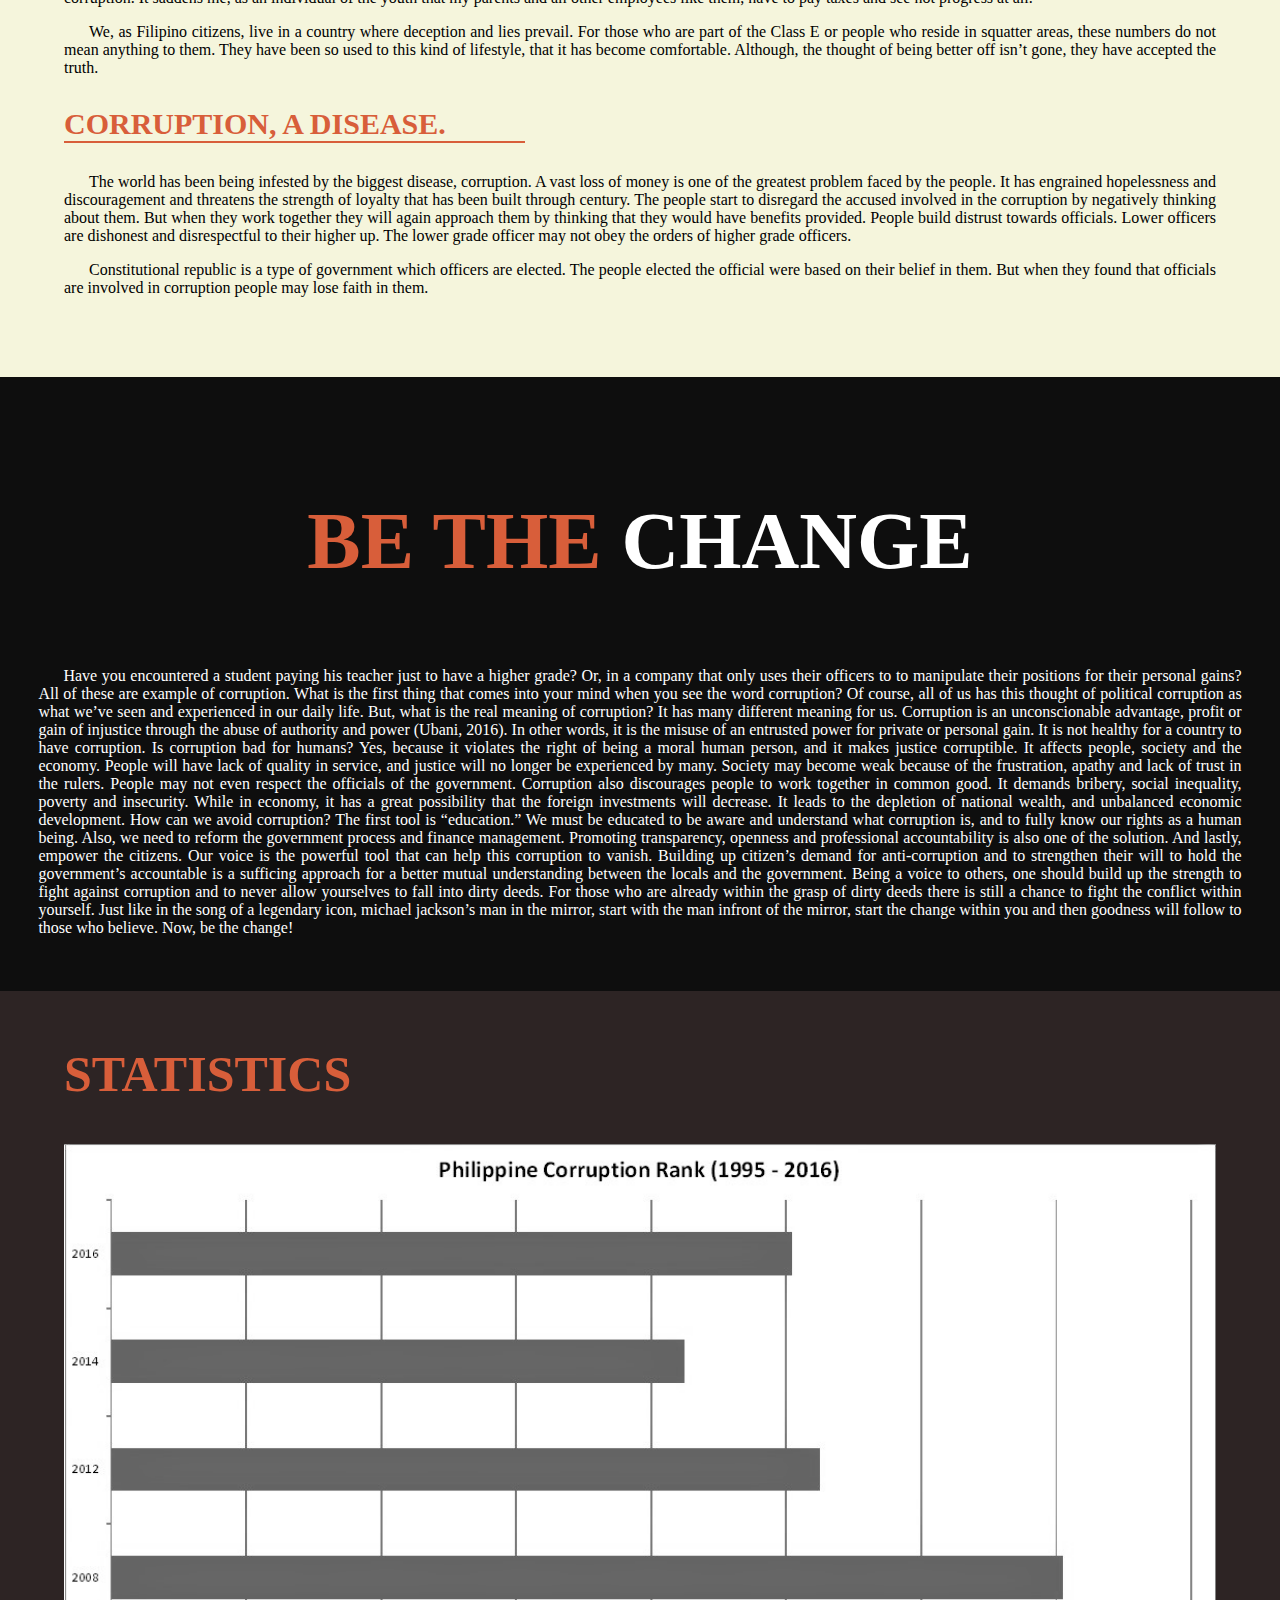
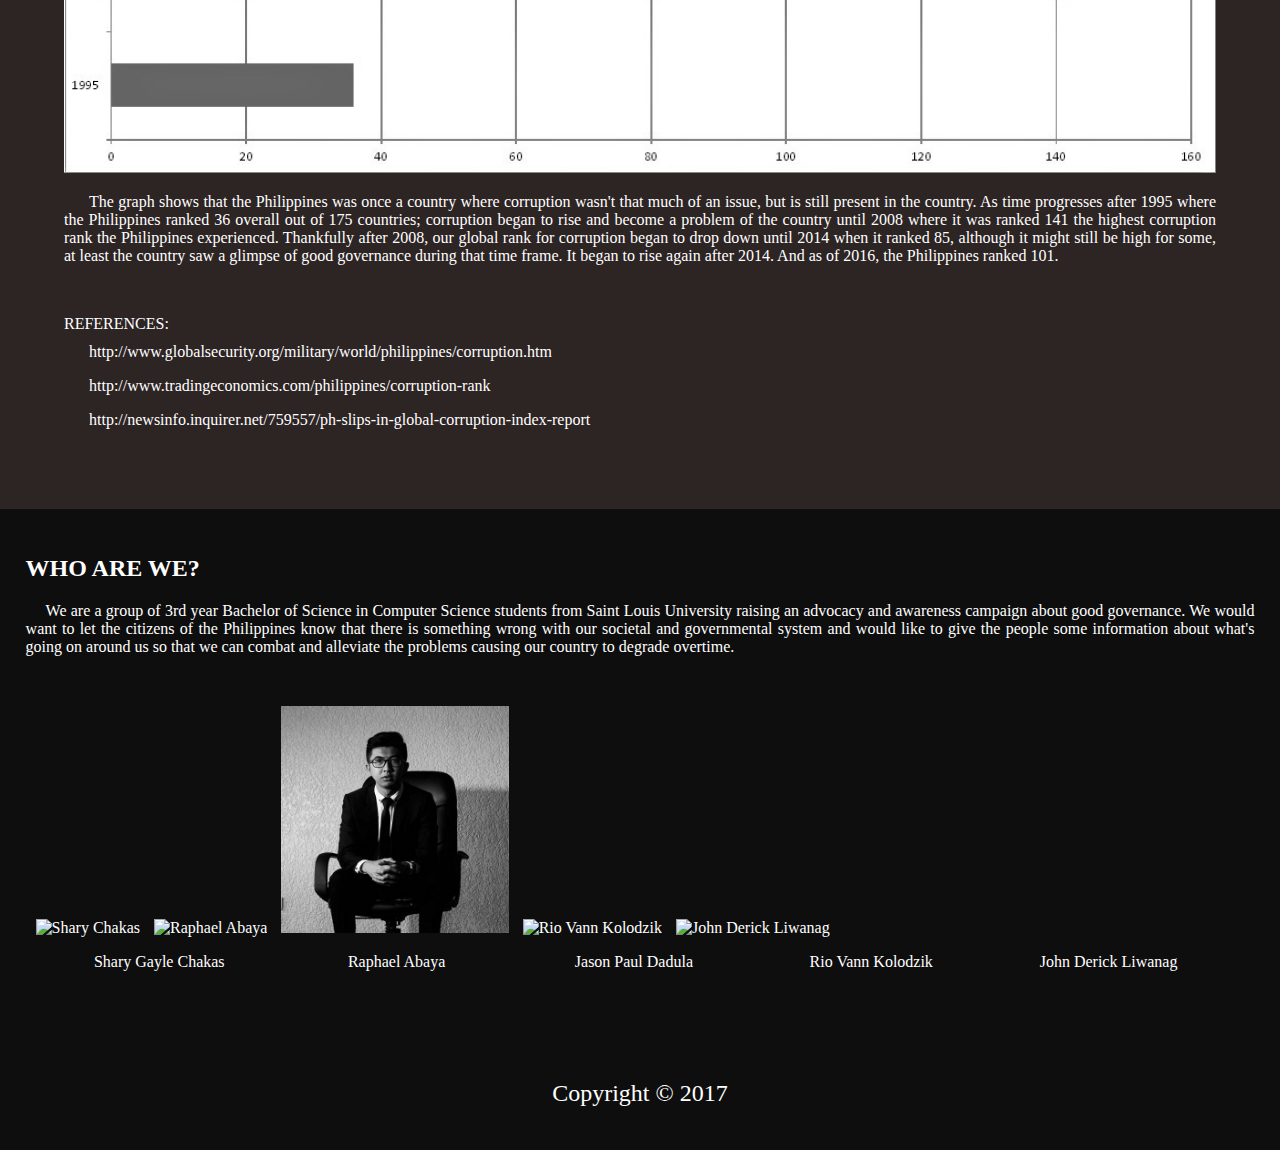
==== commit 3db8de01: "Corrected typo in "Who are We" section" ====
--- a/9355B-G8 (For Finalization)/index.html
+++ b/9355B-G8 (For Finalization)/index.html
@@ -261,7 +261,7 @@
                     <section id="about">
                         <h2> WHO ARE WE? </h2>
                         <p> 
-                            We are a group of 3rd year Bachelor of Science in Computer Science students from Saint Louis University raising an advocacy and awareness campaign avout good governance. We would want to let the citizens of the Philippines know that there is something wrong with our societal and governmental system and would like to give the people some information about what's going on around us so that we can combat and alleviate the problems causing our country to degrade overtime. 
+                            We are a group of 3rd year Bachelor of Science in Computer Science students from Saint Louis University raising an advocacy and awareness campaign about good governance. We would want to let the citizens of the Philippines know that there is something wrong with our societal and governmental system and would like to give the people some information about what's going on around us so that we can combat and alleviate the problems causing our country to degrade overtime. 
                         </p>
 
                         <div id="images">
@@ -300,4 +300,4 @@
         </div>
 	</div>
 </body>
-</html>+</html>
